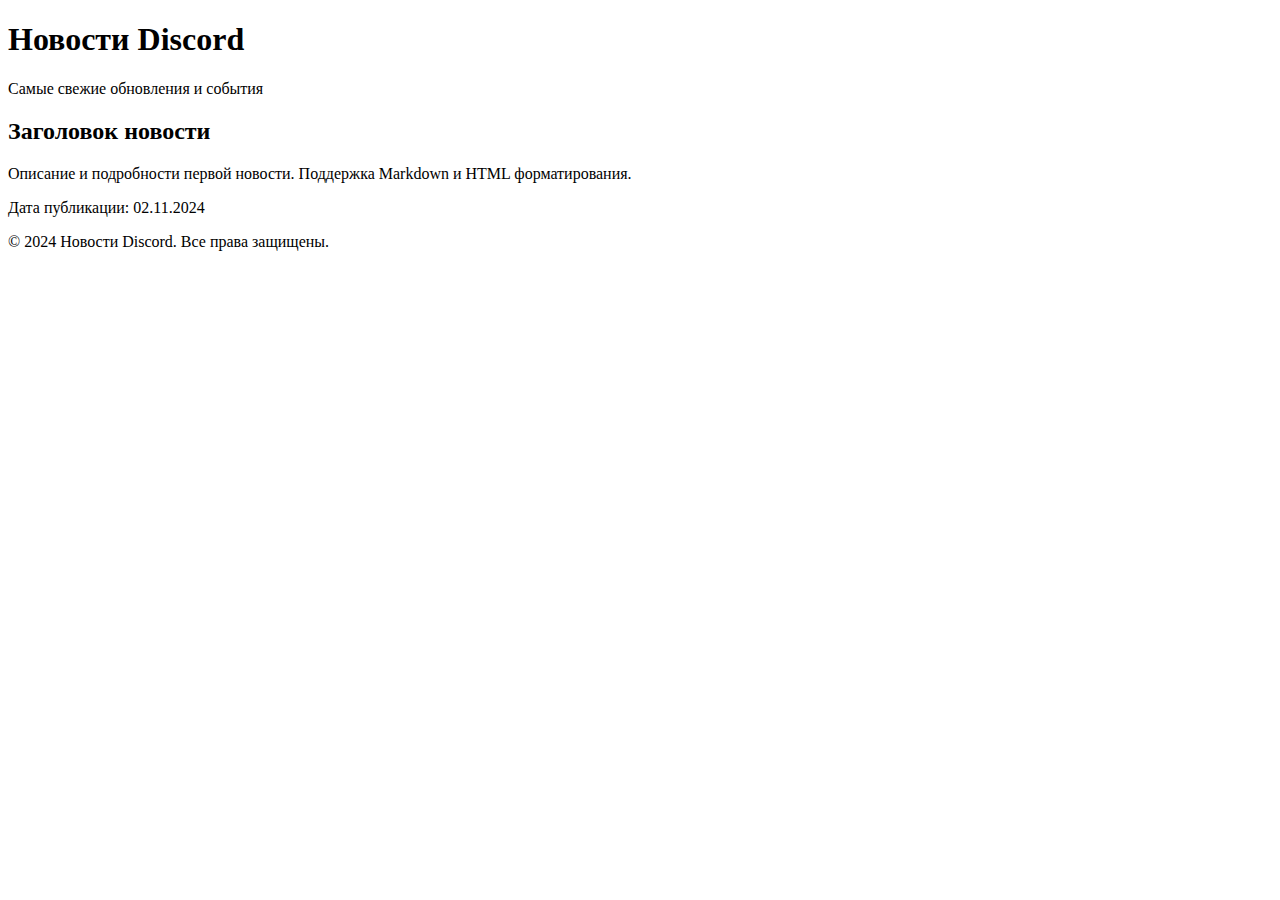
==== index.html @ ef4bc014 "Add files via upload" ====
<!DOCTYPE html>
<html lang="ru">
<head>
  <meta charset="UTF-8">
  <meta name="viewport" content="width=device-width, initial-scale=1.0">
  <meta name="description" content="Новости о Discord, обновления и события.">
  <meta name="keywords" content="новости Discord, обновления Discord, события Discord">
  <title>Новости Discord</title>
  <link rel="stylesheet" href="styles.css">
</head>
<body>
  <header>
    <h1>Новости Discord</h1>
    <p>Самые свежие обновления и события</p>
  </header>

  <main id="news-section">
    <article class="news">
      <h2>Заголовок новости</h2>
      <p>Описание и подробности первой новости. Поддержка Markdown и HTML форматирования.</p>
      <span class="date">Дата публикации: 02.11.2024</span>
    </article>
    <!-- Добавляй новые статьи ниже -->
  </main>

  <footer>
    <p>© 2024 Новости Discord. Все права защищены.</p>
  </footer>
</body>
</html>
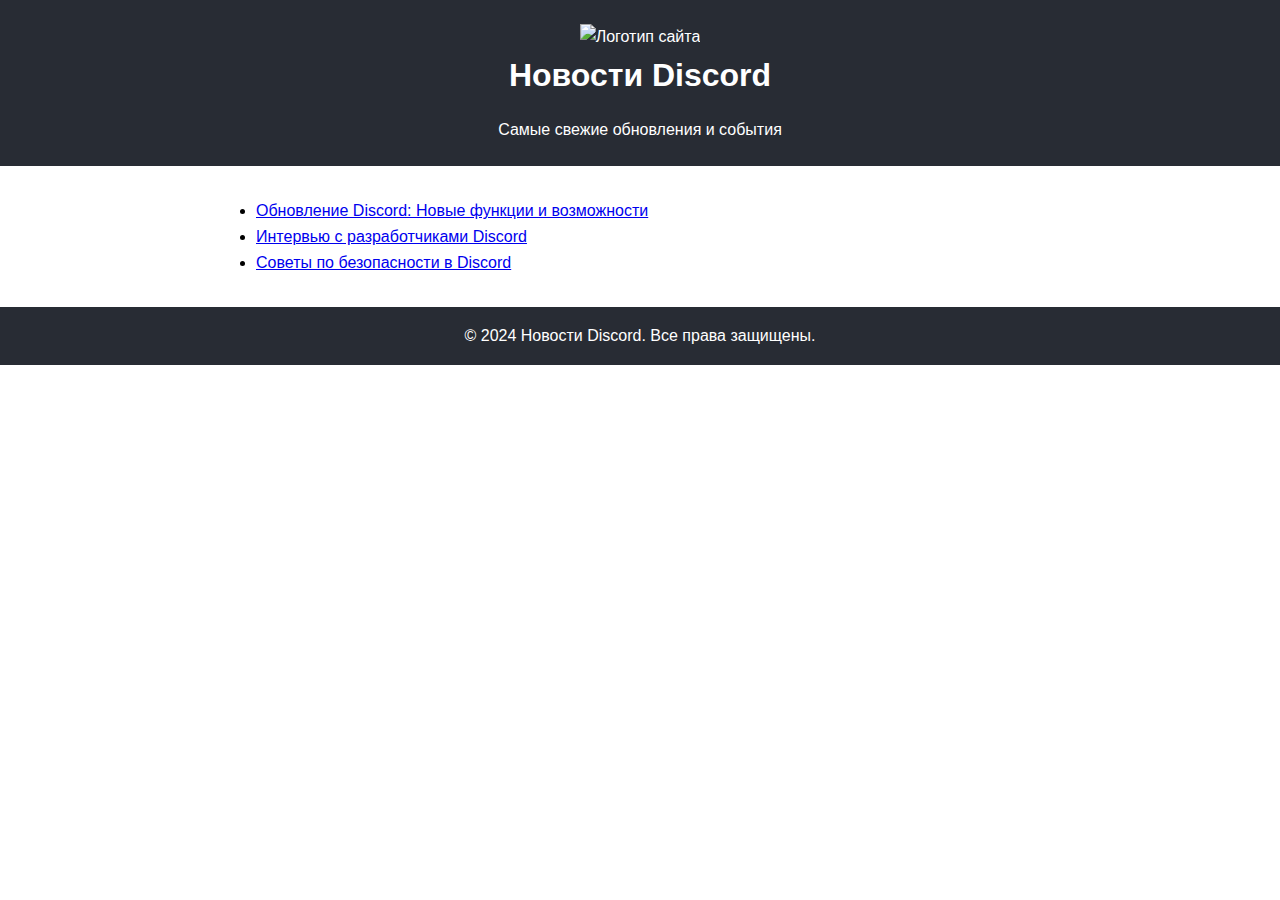
==== commit 5b8bb281: "Update index.html" ====
--- a/index.html
+++ b/index.html
@@ -10,17 +10,18 @@
 </head>
 <body>
   <header>
+    <img src="https://encrypted-tbn0.gstatic.com/images?q=tbn:ANd9GcThB-3avfNjioAZ1mWeIcjImvTvtbAu0so_8g&s" alt="Логотип сайта" class="logo">
     <h1>Новости Discord</h1>
     <p>Самые свежие обновления и события</p>
   </header>
 
   <main id="news-section">
-    <article class="news">
-      <h2>Заголовок новости</h2>
-      <p>Описание и подробности первой новости. Поддержка Markdown и HTML форматирования.</p>
-      <span class="date">Дата публикации: 02.11.2024</span>
-    </article>
-    <!-- Добавляй новые статьи ниже -->
+    <!-- Список новостей с ссылками на отдельные страницы -->
+    <ul class="news-list">
+      <li><a href="news1.html">Обновление Discord: Новые функции и возможности</a></li>
+      <li><a href="news2.html">Интервью с разработчиками Discord</a></li>
+      <li><a href="news3.html">Советы по безопасности в Discord</a></li>
+    </ul>
   </main>
 
   <footer>
--- a/styles.css
+++ b/styles.css
@@ -0,0 +1,51 @@
+* {
+  margin: 0;
+  padding: 0;
+  box-sizing: border-box;
+}
+
+body {
+  font-family: Arial, sans-serif;
+  line-height: 1.6;
+}
+
+header {
+  background: #282c34;
+  color: #fff;
+  text-align: center;
+  padding: 1.5em;
+}
+
+h1 {
+  margin-bottom: 0.5em;
+}
+
+main {
+  max-width: 800px;
+  margin: 2em auto;
+  padding: 0 1em;
+}
+
+.news {
+  background: #f9f9f9;
+  margin-bottom: 1.5em;
+  padding: 1em;
+  border-radius: 8px;
+  box-shadow: 0 4px 8px rgba(0, 0, 0, 0.1);
+}
+
+h2 {
+  color: #333;
+}
+
+.date {
+  font-size: 0.9em;
+  color: #666;
+}
+
+footer {
+  text-align: center;
+  padding: 1em;
+  background: #282c34;
+  color: #fff;
+}
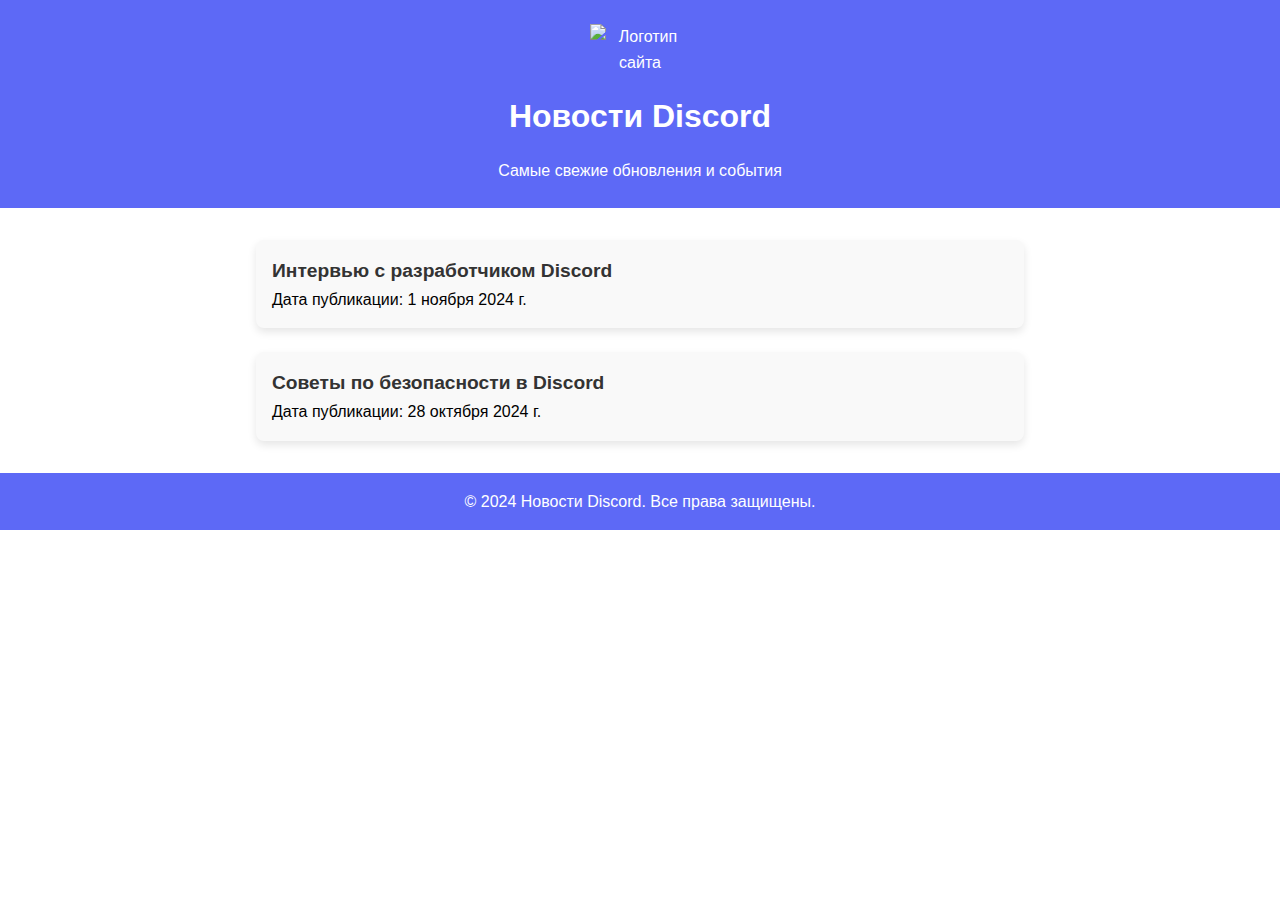
==== commit 243ec31b: "Update index.html" ====
--- a/index.html
+++ b/index.html
@@ -16,11 +16,15 @@
   </header>
 
   <main id="news-section">
-    <!-- Список новостей с ссылками на отдельные страницы -->
     <ul class="news-list">
-      <li><a href="news1.html">Обновление Discord: Новые функции и возможности</a></li>
-      <li><a href="news2.html">Интервью с разработчиками Discord</a></li>
-      <li><a href="news3.html">Советы по безопасности в Discord</a></li>
+      <li>
+        <a href="news1.html">Интервью с разработчиком Discord</a>
+        <p class="publish-date">Дата публикации: 1 ноября 2024 г.</p>
+      </li>
+      <li>
+        <a href="news2.html">Советы по безопасности в Discord</a>
+        <p class="publish-date">Дата публикации: 28 октября 2024 г.</p>
+      </li>
     </ul>
   </main>
 
--- a/styles.css
+++ b/styles.css
@@ -10,10 +10,17 @@
 }
 
 header {
-  background: #282c34;
+  background: #5d69f6; /* Основной цвет сайта */
   color: #fff;
   text-align: center;
   padding: 1.5em;
+}
+
+.logo {
+  width: 100px;
+  height: auto;
+  display: block;
+  margin: 0 auto 1em;
 }
 
 h1 {
@@ -26,7 +33,12 @@
   padding: 0 1em;
 }
 
-.news {
+.news-list {
+  list-style-type: none;
+  padding: 0;
+}
+
+.news-list li {
   background: #f9f9f9;
   margin-bottom: 1.5em;
   padding: 1em;
@@ -34,18 +46,76 @@
   box-shadow: 0 4px 8px rgba(0, 0, 0, 0.1);
 }
 
-h2 {
+.news-list li a {
+  text-decoration: none;
   color: #333;
+  font-weight: bold;
+  font-size: 1.2em;
 }
 
-.date {
-  font-size: 0.9em;
-  color: #666;
+.news-list li a:hover {
+  color: #5d69f6;
 }
 
 footer {
   text-align: center;
   padding: 1em;
-  background: #282c34;
+  background: #5d69f6;
   color: #fff;
 }
+
+.back-link {
+  text-decoration: none;
+  color: #5d69f6;
+  font-weight: bold;
+  margin-bottom: 1em;
+  display: inline-block;
+}
+
+.news-image {
+  width: 100%;
+  max-width: 600px;
+  height: auto;
+  margin: 1em 0;
+}
+
+.comments-section {
+  margin-top: 2em;
+  padding: 1em;
+  border-top: 2px solid #5d69f6;
+}
+
+.comments-section h2 {
+  margin-bottom: 1em;
+  color: #333;
+}
+
+form label {
+  display: block;
+  margin-top: 1em;
+  font-weight: bold;
+}
+
+form input, form textarea {
+  width: 100%;
+  padding: 0.5em;
+  margin-top: 0.5em;
+  border: 1px solid #ddd;
+  border-radius: 5px;
+}
+
+form button {
+  margin-top: 1em;
+  padding: 0.7em 1.5em;
+  background: #5d69f6;
+  color: #fff;
+  border: none;
+  border-radius: 5px;
+  cursor: pointer;
+  font-size: 1em;
+}
+
+form button:hover {
+  background: #4a57d1;
+}
+
